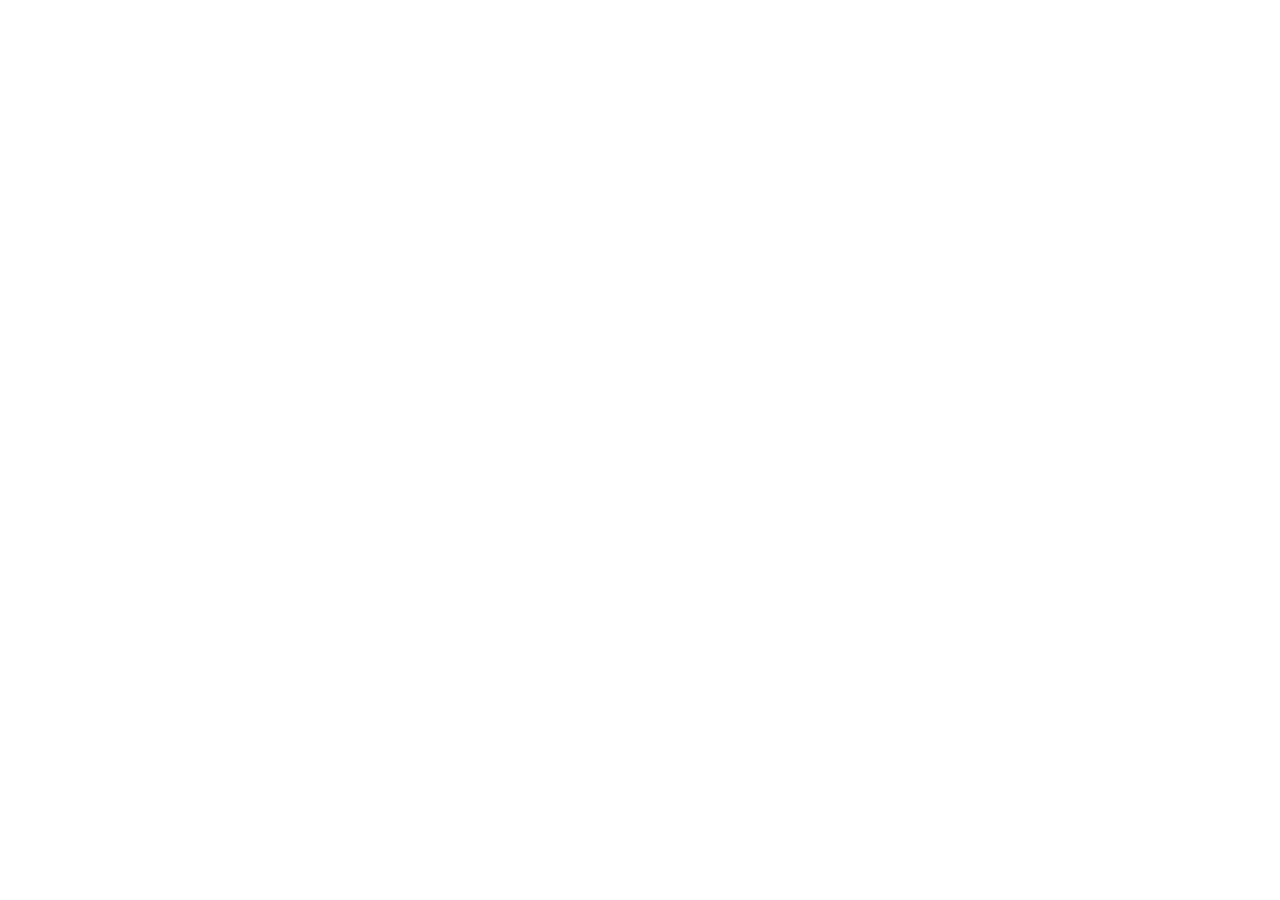
==== demo/monitoring/index.html @ 45c7589d "default" ====
<!doctype html>
<html lang="ru">
  <head>
    <meta charset="utf-8" />
    <meta name="viewport" content="width=device-width, initial-scale=1" />
    <meta name="description" content="Анализ" />
    <link rel="manifest" href="/manifest.json" />
    <title>ИИ Гранулометр</title>
    <script type="module" crossorigin src="/assets/index-CxL0mN8X.js"></script>
    <link rel="stylesheet" crossorigin href="/assets/index-CMhRdfv8.css">
  </head>
  <body>
    <noscript>You need to enable JavaScript to run this app.</noscript>
    <div id="root"></div>
    <script type="application/javascript">
      if (/MSIE|Trident/.test(window.navigator.userAgent)) window.location.href = "/ie.html";
    </script>
  </body>
</html>
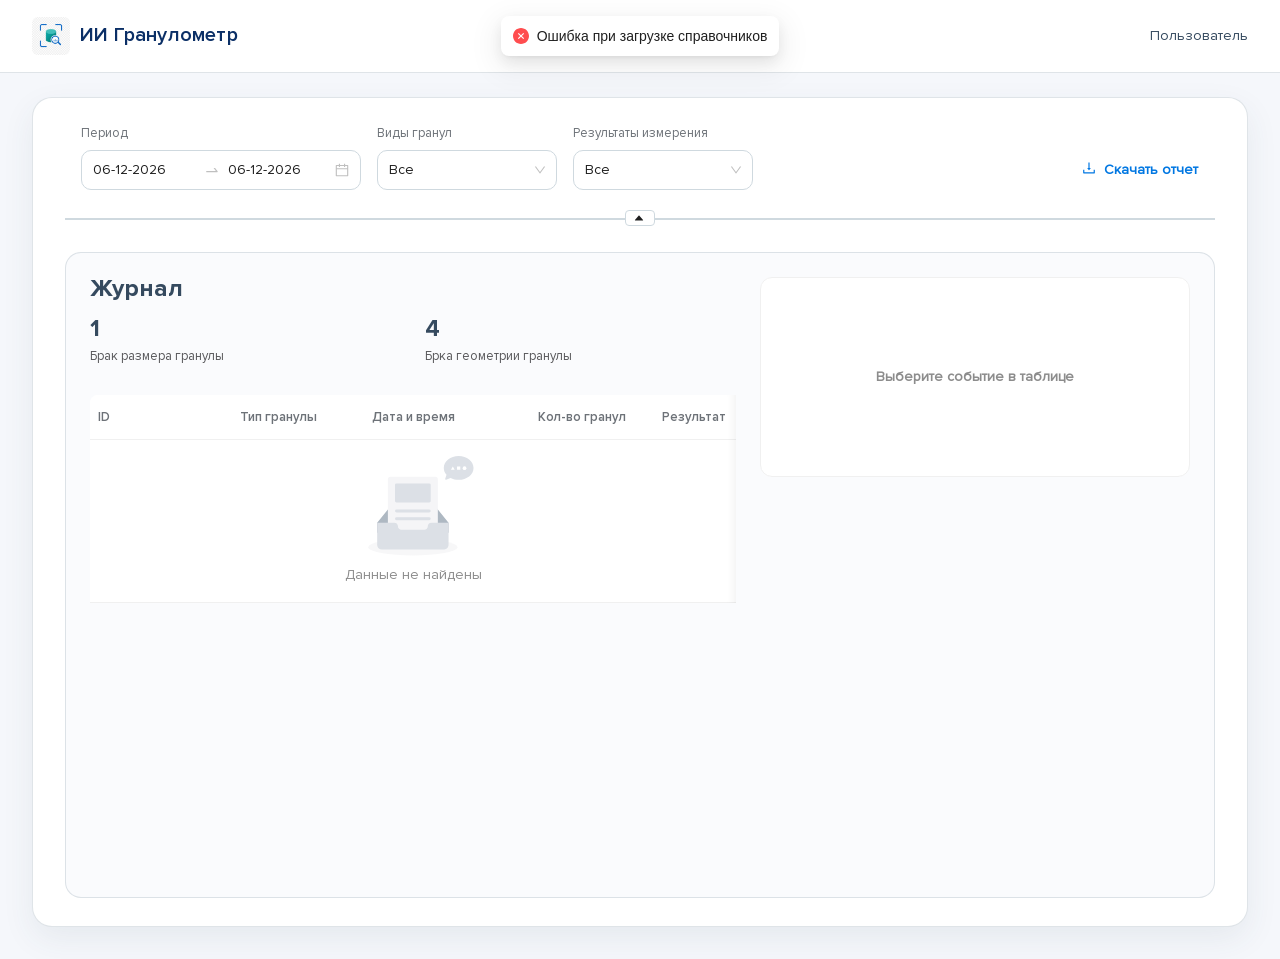
==== commit 9724c13e: "new demo" ====
--- a/demo/monitoring/index.html
+++ b/demo/monitoring/index.html
@@ -4,10 +4,10 @@
     <meta charset="utf-8" />
     <meta name="viewport" content="width=device-width, initial-scale=1" />
     <meta name="description" content="Анализ" />
-    <link rel="manifest" href="/manifest.json" />
+    <link rel="manifest" href="./manifest.json" />
     <title>ИИ Гранулометр</title>
-    <script type="module" crossorigin src="/assets/index-CxL0mN8X.js"></script>
-    <link rel="stylesheet" crossorigin href="/assets/index-CMhRdfv8.css">
+    <script type="module" crossorigin src="./assets/index-DYIpGT1o.js"></script>
+    <link rel="stylesheet" crossorigin href="./assets/index-DIv4ETDS.css">
   </head>
   <body>
     <noscript>You need to enable JavaScript to run this app.</noscript>
--- a/demo/monitoring/assets/index-DIv4ETDS.css
+++ b/demo/monitoring/assets/index-DIv4ETDS.css
@@ -0,0 +1 @@
+.measurement-info-card{height:fit-content;border-radius:12px}.measurement-info-card__header{margin-bottom:16px}.measurement-info-card__title{margin:0!important;font-size:24px!important;font-weight:400!important}.measurement-info-card__fields{margin:0;display:grid;gap:10px}.measurement-info-card__field{display:grid;grid-template-columns:minmax(180px,1fr) minmax(0,1.2fr);gap:8px 16px;font-size:14px}.measurement-info-card__field dt{margin:0;color:var(--gray-7);font-weight:400;line-height:1.35}.measurement-info-card__field dd{margin:0;color:var(--gray-9);word-break:break-word;line-height:1.35}.measurement-info-card__value-with-info{display:inline-flex;align-items:center;gap:8px}.measurement-info-card__result-chip{margin:0;font-weight:600}.measurement-info-card__info-button{min-width:22px;width:22px;height:22px;border-radius:50%;color:#1677ff;background:transparent;display:inline-flex;align-items:center;justify-content:center}.measurement-info-card__info-button:hover,.measurement-info-card__info-button:focus-visible{color:#0958d9!important;background:transparent!important}.measurement-info-card__images{margin-top:16px;display:grid;grid-template-columns:repeat(2,minmax(0,1fr));gap:12px}.measurement-info-card__image-block{display:flex;flex-direction:column;gap:6px}.measurement-info-card__image-title{color:var(--gray-8)}.measurement-info-card__media{width:100%;display:block;height:auto;border-radius:8px;border:1px solid rgba(163,179,189,.35);background:#fff}.measurement-info-card__media--video{max-height:280px;object-fit:contain}.measurement-info-card__actions{margin-top:16px;display:flex;justify-content:flex-end}@media (max-width: 768px){.measurement-info-card__field,.measurement-info-card__images{grid-template-columns:1fr}}.journal-event-card{height:fit-content;border-radius:12px}.journal-event-card--empty{min-height:200px;display:flex;align-items:center;justify-content:center}.journal-event-card__header{margin-bottom:16px}.journal-event-card__title{margin:0!important;font-size:24px!important;font-weight:400!important}.journal-event-card__tag{margin:0;font-weight:600;text-transform:uppercase}.journal-event-card__fields{margin:0;display:grid;gap:10px}.journal-event-card__field{display:grid;grid-template-columns:minmax(180px,1fr) minmax(0,1.2fr);gap:8px 16px;font-size:14px}.journal-event-card__field dt{margin:0;color:var(--gray-7);font-weight:400;line-height:1.35}.journal-event-card__field dd{margin:0;color:var(--gray-9);word-break:break-word;line-height:1.35}.journal-event-card__images{margin-top:16px;display:grid;gap:12px}.journal-event-card__image-block{display:flex;flex-direction:column;gap:6px}.journal-event-card__image-title{color:var(--gray-8)}.journal-event-card__image{width:100%;height:auto;display:block;border-radius:8px;border:1px solid rgba(163,179,189,.35);background:#fff}.journal-event-card__actions{margin-top:16px}.journal-event-card__video{margin-top:8px}@media (max-width: 768px){.journal-event-card__field{grid-template-columns:1fr}}.journal-filters .site-collapse-custom-collapse .site-collapse-custom-panel{border-bottom-color:transparent}.journal-filters .site-collapse-custom-collapse .site-collapse-custom-panel .ant-collapse-content-box{padding-top:0!important}.journal-filters__content{display:flex;align-items:flex-start;justify-content:space-between;gap:16px;padding-bottom:16px}.journal-filters__controls{display:flex;align-items:center;flex-wrap:wrap;gap:16px;flex:1}.journal-filters__field{min-width:180px;display:flex;flex-direction:column;gap:8px}.journal-filters__field:first-child{min-width:280px}.journal-filters__label{color:var(--gray-7);font-size:13px;line-height:1.2}.journal-filters__control{width:100%}.journal-filters__control.ant-picker,.journal-filters__control .ant-select-selector{min-height:40px;border-color:var(--gray-4)!important;border-radius:10px!important;box-shadow:none!important}.journal-filters__field .ant-select-single{height:40px}.journal-filters__control.ant-picker{padding-inline:11px}.journal-filters__control.ant-select .ant-select-selector{display:flex;align-items:center}.journal-filters__reset,.journal-filters__download{padding-inline:0!important;color:var(--blue-0)!important;font-size:14px}.journal-filters__reset{margin-top:24px;align-self:center}.journal-filters__download{margin-top:27px;white-space:nowrap}.journal-filters__new-measurement{margin-top:17px;align-self:center;white-space:nowrap}@media (max-width: 1024px){.journal-filters__content{flex-direction:column;align-items:stretch}.journal-filters__download{margin-top:0;align-self:flex-start}.journal-filters__new-measurement{align-self:flex-start;white-space:nowrap}}@media (max-width: 768px){.journal-filters__controls{flex-direction:column;align-items:stretch}.journal-filters__field,.journal-filters__field:first-child{min-width:100%}.journal-filters__reset{align-self:flex-start}.journal-filters__new-measurement{align-self:flex-start;white-space:nowrap}}.journal-statistics{margin-bottom:20px}.journal-statistics__title{margin:0 0 16px;color:var(--gray-9);font-size:24px;font-family:ProximaNovaBold,sans-serif;line-height:24px;font-weight:600}.journal-statistics__value{margin:0;color:var(--gray-9);font-size:24px;font-weight:900;font-family:ProximaNovaBold,sans-serif;line-height:1}.journal-statistics__hint{margin:6px 0 0;color:var(--gray-11);font-size:13px;line-height:1.4}.journal-statistics__grid{display:grid;grid-template-columns:repeat(2,minmax(0,1fr));column-gap:24px;row-gap:12px}.journal-statistics__item{min-height:58px}@media (max-width: 768px){.journal-statistics__grid{grid-template-columns:1fr}}.journal-table-wrap{min-width:0}.journal-table .ant-table-thead>tr>th,.journal-table .ant-table-tbody>tr>td{padding:10px;font-size:13px}.journal-table .ant-table-cell{white-space:nowrap}.journal-table .ant-table-thead>tr>th{font-family:ProximaNovaSemibold,sans-serif;color:var(--gray-7);background:#fff}.journal-table .ant-table-thead>tr>th:before{display:none!important}.journal-table .ant-table-tbody>tr>td{color:var(--gray-6)}.journal-table .ant-table-thead>tr>.journal-table__header-group{padding-bottom:8px!important}.journal-table .ant-table-thead>tr>.journal-table__header-top{vertical-align:top}.journal-table .ant-table-thead>tr>.journal-table__header-unit{padding-top:0!important;padding-bottom:4px!important;text-align:center}.journal-table__row{cursor:pointer}.journal-table__row--rejected .ant-table-cell{color:#e06666!important}.journal-table__row--selected>.ant-table-cell{background:#e6f7fff2!important;border-block-end-color:transparent;box-shadow:inset 0 1px 0 var(--blue-0),inset 0 -1px 0 var(--blue-0)}.journal-table__row--selected:hover>.ant-table-cell{background:#e6f7fff2!important}.journal-table__row--selected>.ant-table-cell:first-child{border-start-start-radius:8px;border-end-start-radius:8px;box-shadow:inset 1px 0 0 var(--blue-0),inset 0 1px 0 var(--blue-0),inset 0 -1px 0 var(--blue-0)}.journal-table__row--selected>.ant-table-cell:last-child{border-start-end-radius:8px;border-end-end-radius:8px;box-shadow:inset -1px 0 0 var(--blue-0),inset 0 1px 0 var(--blue-0),inset 0 -1px 0 var(--blue-0)}.journal-table__row--selected.journal-table__row--rejected .ant-table-cell{color:#e06666!important}@media (max-width: 768px){.journal-table-wrap{margin-inline:-4px}.journal-table .ant-table-thead>tr>th,.journal-table .ant-table-tbody>tr>td{padding:8px 6px;font-size:12px}.journal-table .ant-pagination{justify-content:center;margin-top:12px}.journal-table .ant-pagination-options{margin-inline-start:8px}}.new-measurement-modal{display:flex;flex-direction:column;gap:16px;max-height:70vh;overflow-y:auto}.new-measurement-modal__field{display:flex;flex-direction:column;gap:8px}.new-measurement-modal__select{width:100%}.new-measurement-modal__parameters{display:flex;flex-direction:column;gap:4px;padding:12px;border:1px solid rgba(163,179,189,.35);border-radius:8px;background:#fafbfd}.journal-page{display:flex;flex-direction:column;gap:20px;padding-top:24px}.journal-page__body{display:flex;flex-wrap:wrap;align-items:flex-start;gap:24px;flex:1;min-height:420px;padding:24px;border:1px solid rgba(163,179,189,.35);border-radius:16px;background:#fafbfd}.journal-page__main{flex:1.2;min-width:0}.journal-page__aside{flex:.8;width:min(520px,100%);min-width:340px;position:sticky;top:16px}@media (max-width: 1024px){.journal-page__aside{flex:1 1 100%;max-width:none;position:static}}@media (max-width: 768px){.journal-page{gap:16px;padding-top:20px}.journal-page__body{min-height:280px;padding:16px}}.app-loader{position:fixed;z-index:99999;top:0;left:0;width:100%;height:100%}.app-loader-background{background-color:#0009}.app-loader-container{display:flex;flex-direction:column;justify-content:center;align-items:center;width:100%;height:100%}.app-loader-container .circle-loader{width:62px;height:62px}.app-loader-container .loader-message{color:#fff;margin-top:16px;font-weight:700}.circle-loader{width:100%;height:100%}@keyframes rotation{0%{transform:rotate(0)}to{transform:rotate(360deg)}}.circle-loader .circle{animation:rotation 1.25s infinite linear;width:100%;height:100%}.app-shell{min-height:100%;display:flex;flex-direction:column;background:#f5f7fb}.app-content{flex:1;padding:24px 32px 32px}.page-content{min-height:calc(100vh - 128px);padding:28px 32px;border:1px solid rgba(163,179,189,.35);border-radius:20px;background:#fff;box-shadow:0 12px 32px #354a5f14}.page-content__eyebrow{margin-bottom:8px;color:var(--gray-7);font-size:12px;font-family:ProximaNovaSemibold,sans-serif;letter-spacing:.08em;text-transform:uppercase}.page-content__title{margin:0;color:var(--gray-9);font-size:32px;font-family:ProximaNovaBold,sans-serif;line-height:1.15}.page-content__description{max-width:720px;margin:12px 0 0;color:var(--gray-7);font-size:16px;line-height:1.5}.page-content__body{min-height:320px;margin-top:32px;padding:24px;border:1px dashed var(--gray-4);border-radius:16px;background:linear-gradient(180deg,#e6f7ff66,#f5f7fbe6);color:var(--gray-8);font-size:18px;font-family:ProximaNovaSemibold,sans-serif}@media (max-width: 768px){.app-content{padding:16px}.page-content{min-height:auto;padding:20px}.page-content__title{font-size:24px}.page-content__body{min-height:220px;margin-top:24px}}:root{--error: #ff4d4f;--gray-0: #e2ebf0;--gray-1: #cfe9df;--gray-2: rgba(207, 216, 222, .3);--gray-3: #f5f5f5;--gray-4: #cfd9df;--gray-5: #f0f0f0;--gray-6: #88939f;--gray-7: #6d7278;--gray-8: #4a4a4a;--gray-9: #354a5f;--gray-10: #d8d8d8;--gray-11: #58585b;--gray-12: #a3b3bd;--gray-13: #0091ff1a;--blue-0: #0077e2;--blue-1: #55e6de;--blue-2: #0c046f;--blue-3: #053f5c;--blue-4: #19335a;--blue-5: #0c3051;--blue-6: #0091ff;--blue-7: #1677ff;--blue-8: #e6f7ff;--blue-9: #91d5ff;--green-0: #7ed321;--black-0: #343434;--red-0: #f44336;--red-1: #ff4d4f;--orange-0: #ef980d}@font-face{font-family:ProximaNovaRegular;src:url(./ProximaNova-Regular-C2GRUTfF.eot);src:local("Proxima Nova Regular"),local("ProximaNova-Regular"),url(./ProximaNova-Regular-C2GRUTfF.eot?#iefix) format("embedded-opentype"),url(./ProximaNova-Regular-DPyqKcVz.woff) format("woff"),url(./ProximaNova-Regular-UDTIh_YD.ttf) format("truetype");font-weight:400;font-style:normal}@font-face{font-family:ProximaNovaLight;src:url(./ProximaNova-Light-BhaIyq6a.eot);src:local("Proxima Nova Light"),local("ProximaNova-Light"),url(./ProximaNova-Light-BhaIyq6a.eot?#iefix) format("embedded-opentype"),url(./ProximaNova-Light-CqN-u2Cf.woff) format("woff"),url(./ProximaNova-Light-D61mr4Wz.ttf) format("truetype");font-weight:300;font-style:normal}@font-face{font-family:ProximaNovaSemibold;src:url(./ProximaNova-Semibold-C4KoKP1c.eot);src:local("Proxima Nova Semibold"),local("ProximaNova-Semibold"),url(./ProximaNova-Semibold-C4KoKP1c.eot?#iefix) format("embedded-opentype"),url(./ProximaNova-Semibold-CN7e7BQj.woff) format("woff"),url(./ProximaNova-Semibold-FQCUFOu6.ttf) format("truetype");font-weight:600;font-style:normal}@font-face{font-family:ProximaNovaBold;src:url(./ProximaNova-Bold-DNcLptWZ.eot);src:local("Proxima Nova Bold"),local("ProximaNova-Bold"),url(./ProximaNova-Bold-DNcLptWZ.eot?#iefix) format("embedded-opentype"),url(./ProximaNova-Bold-NqAR-v34.woff) format("woff"),url(./ProximaNova-Bold-B18tUPll.ttf) format("truetype");font-weight:700;font-style:normal}@font-face{font-family:ProximaNovaExtrabld;src:url(./ProximaNova-Extrabld-BFVVBy3d.eot);src:local("Proxima Nova Extrabld"),local("ProximaNova-Extrabld"),url(./ProximaNova-Extrabld-BFVVBy3d.eot?#iefix) format("embedded-opentype"),url(./ProximaNova-Extrabld-G756Xh0o.woff) format("woff"),url(./ProximaNova-Extrabld-D8o6ubGf.ttf) format("truetype");font-weight:800;font-style:normal}.app-login-page{height:100%;width:100%;position:fixed;z-index:1;top:0;left:0;overflow:auto;display:flex;background:url("data:image/svg+xml,%3csvg%20width='1920'%20height='911'%20viewBox='0%200%201920%20911'%20fill='none'%20xmlns='http://www.w3.org/2000/svg'%3e%3cpath%20d='M0%200L1920%201079.5V1299H0V0Z'%20fill='%23EDF0F1'/%3e%3c/svg%3e") left 167px no-repeat,url("data:image/svg+xml,%3csvg%20width='1920'%20height='1080'%20viewBox='0%200%201920%201080'%20fill='none'%20xmlns='http://www.w3.org/2000/svg'%3e%3cpath%20d='M0%20-4L1920%20-483V573L1024%201468H0V-4Z'%20fill='%23E2EBF0'/%3e%3c/svg%3e") left -83px no-repeat}.app-login-page .app-login-page-center{align-items:center;background-color:#fff;width:1082px;height:665px;margin:auto;border-radius:16px}.app-login-page .app-login-page-center .app-login-page-img-div{position:relative;top:4px}.app-login-page .app-login-page-center .app-login-page-img-div .app-login-page-img{border-radius:16px 0 0 16px}.app-login-page .app-login-page-center .app-login-page-form{width:400px;margin-right:80px}.app-login-page .app-login-page-center .app-login-form__title{margin-bottom:120px}.app-login-page .app-login-page-center .app-login-form__title .title__primary{font-family:ProximaNovaRegular,Segoe UI,sans-serif;text-transform:uppercase;font-weight:600;font-size:24px;margin:40px 0 10px;color:var(--gray-9)}.app-login-page .app-login-page-center .app-login-form__title .title__secondary{font-family:ProximaNovaSemibold,Segoe UI,sans-serif;font-size:12px;text-transform:uppercase;margin-top:0;font-weight:600;color:var(--gray-9);align-content:center}.app-login-page .app-login-page-center .app-login-form__title .title__link{font-family:ProximaNovaRegular,Segoe UI,sans-serif;font-size:12px;font-weight:400;color:var(--blue-0);padding:15px 0;margin-bottom:20px;border-bottom:dotted 1px;border-radius:0}.app-login-page .app-login-page-center .app-login-form .form-group .label-text{font-size:9px}.app-login-page .app-login-page-center .app-login-form .form-group .field-input{border-radius:6px;font-size:16px;height:40px;margin-bottom:20px}.app-login-page .app-login-page-center .app-login-form .login-error,.app-login-page .app-login-page-center .app-login-form .ant-form-item-explain-error{color:var(--red-0);font-size:12px;margin:-20px 0 20px}.app-login-page .app-login-page-center .app-login-form__submit-button{margin-top:40px;display:flex;justify-content:center;align-items:center}.app-login-page .app-login-page-center .app-login-form__submit-button .button-login{text-transform:uppercase}.app-login-page .app-login-page-center .ant-input:placeholder-shown{font-style:italic}.app-login-page .app-login-page-center .logout{margin-top:152px}.app-login-page .app-login-page-center .logout .logout-text{font-size:34px}.app-login-page .app-login-page-center .ant-form-item{margin-bottom:0}.rulesPage__content__title{font-size:24px!important;font-family:ProximaNovaRegular,sans-serif!important;text-align:left;color:var(--gray-9)!important}.rulesPage__content__text{font-size:14px;font-weight:400!important;line-height:18px}.rulesPage__content__checkbox{font-weight:600}.rulesPage__content__button-row{display:flex;justify-content:space-between;gap:20px}.rulesPage__content__button-cancel{color:var(--gray-12)}.rulesPage__content__rules-accepted{background-color:var(--blue-8);border:1px solid var(--blue-9);border-radius:8px;margin-top:40px;font-weight:600;font-family:ProximaNovaLight,sans-serif;display:flex;height:40px;align-items:center}.rulesPage__content__rules-accepted .rules-accepted-img{height:24px;margin:0 20px}.rulesPage__content__rules-accepted .rules-accepted-dt{font-weight:900;font-family:ProximaNovaExtraBld,sans-serif;margin-left:7px}.app-header{display:flex;align-items:center;justify-content:space-between;gap:24px;min-height:72px;padding:0 32px;border-bottom:1px solid rgba(163,179,189,.35);background:#fff}.app-header__brand{display:flex;align-items:center;gap:10px;flex:0 0 auto}.app-header__logo{display:block;width:38px;height:38px;border-radius:6px;object-fit:cover}.app-header__brand-title{color:#0b2f66;font-size:20px;font-weight:700;font-family:ProximaNovaSemibold,sans-serif;letter-spacing:.2px;white-space:nowrap}.app-header__nav{display:flex;flex:1;align-items:center;justify-content:center;gap:8px}.app-header__nav-link{padding:10px 18px;border:1px solid transparent;border-radius:10px;color:var(--gray-9);font-size:16px;font-family:ProximaNovaSemibold,sans-serif;text-decoration:none;transition:background-color .2s ease,border-color .2s ease,color .2s ease}.app-header__nav-link:hover{border-color:var(--blue-9);background:var(--blue-8);color:var(--blue-0)}.app-header__nav-link--active{border-color:var(--blue-0);background:var(--blue-0);color:#fff}.app-header__actions{display:flex;flex:0 0 auto;align-items:center;gap:8px}.app-header__username{max-width:220px;overflow:hidden;color:var(--gray-9);font-size:14px;white-space:nowrap;text-overflow:ellipsis}.app-header__logout.ant-btn{display:inline-flex;align-items:center;justify-content:center;color:var(--gray-8);font-size:18px}.app-header__logout.ant-btn:hover{color:var(--blue-0)!important;background:var(--blue-8)!important}@media (max-width: 900px){.app-header{flex-wrap:wrap;justify-content:center;padding:16px}.app-header__nav{order:3;width:100%}.app-header__actions{margin-left:auto}}@media (max-width: 640px){.app-header__nav{flex-wrap:wrap}.app-header__nav-link{width:100%;text-align:center}}.site-collapse-custom-collapse .site-collapse-custom-panel{margin-bottom:0;overflow:hidden;border-bottom:solid 1px;border-radius:2px;display:flex;flex-direction:column-reverse}.site-collapse-custom-collapse .site-collapse-custom-panel .ant-collapse-header{height:10px;margin:0 auto;align-items:center}.site-collapse-custom-collapse .site-collapse-custom-panel .ant-collapse-content-box{padding-bottom:0!important}.site-collapse-custom-collapse .site-collapse-custom-panel .ant-collapse-expand-icon{background-color:#fff;z-index:100;padding:1px 7px;padding-inline-end:9px!important;border-radius:4px;border:solid 1px var(--gray-4);height:unset!important}.rollable-panel-line{border:solid 1px var(--gray-4);position:relative;top:-12px;z-index:1}#root,.ant-app{background:linear-gradient(180deg,var(--gray-0) 0%,var(--gray-4) 100%)}.ant-layout{background-color:inherit}.ant-typography,.ant-btn{font-weight:600}h4.ant-typography{font-size:18px;color:var(--gray-8)}h5.ant-typography{font-size:13px;color:var(--gray-7)}body{margin:0;font-family:ProximaNovaRegular,Segoe UI,sans-serif;-webkit-font-smoothing:antialiased;-moz-osx-font-smoothing:grayscale}html,body,#root{height:100%;width:100%}.pointer{cursor:pointer}.h-100{height:100%}.w-100{width:100%}.d-center{align-items:center;justify-content:center}.d-align-center{align-items:center}.d-flex{display:flex}.d-space-between{justify-content:space-between}.d-column{flex-direction:column}.d-flex-wrap{flex-wrap:wrap}.f-light{font-family:ProximaNovaLight,sans-serif}.f-regular{font-family:ProximaNovaRegular,sans-serif}.f-bold{font-family:ProximaNovaBold,sans-serif}.f-extrabld{font-family:ProximaNovaExtraBld,sans-serif}.p-1{padding:8px}.pb-1{padding-bottom:8px}.mt-1{margin-top:8px}.mb-1{margin-bottom:8px}.ml-1{margin-left:8px}.mr-1{margin-right:8px}.mv-1{margin-top:8px;margin-bottom:8px}.mh-1{margin-left:8px;margin-right:8px}.p-2{padding:16px}.pb-2{padding-bottom:16px}.mt-2{margin-top:16px}.mb-2{margin-bottom:16px}.ml-2{margin-left:16px}.mr-2{margin-right:16px}.mv-2{margin-top:16px;margin-bottom:16px}.mh-2{margin-left:16px;margin-right:16px}.p-3{padding:24px}.pb-3{padding-bottom:24px}.mt-3{margin-top:24px}.mb-3{margin-bottom:24px}.ml-3{margin-left:24px}.mr-3{margin-right:24px}.mv-3{margin-top:24px;margin-bottom:24px}.mh-3{margin-left:24px;margin-right:24px}.p-4{padding:32px}.pb-4{padding-bottom:32px}.mt-4{margin-top:32px}.mb-4{margin-bottom:32px}.ml-4{margin-left:32px}.mr-4{margin-right:32px}.mv-4{margin-top:32px;margin-bottom:32px}.mh-4{margin-left:32px;margin-right:32px}.p-5{padding:40px}.pb-5{padding-bottom:40px}.mt-5{margin-top:40px}.mb-5{margin-bottom:40px}.ml-5{margin-left:40px}.mr-5{margin-right:40px}.mv-5{margin-top:40px;margin-bottom:40px}.mh-5{margin-left:40px;margin-right:40px}.p-6{padding:48px}.pb-6{padding-bottom:48px}.mt-6{margin-top:48px}.mb-6{margin-bottom:48px}.ml-6{margin-left:48px}.mr-6{margin-right:48px}.mv-6{margin-top:48px;margin-bottom:48px}.mh-6{margin-left:48px;margin-right:48px}.p-7{padding:56px}.pb-7{padding-bottom:56px}.mt-7{margin-top:56px}.mb-7{margin-bottom:56px}.ml-7{margin-left:56px}.mr-7{margin-right:56px}.mv-7{margin-top:56px;margin-bottom:56px}.mh-7{margin-left:56px;margin-right:56px}.p-8{padding:64px}.pb-8{padding-bottom:64px}.mt-8{margin-top:64px}.mb-8{margin-bottom:64px}.ml-8{margin-left:64px}.mr-8{margin-right:64px}.mv-8{margin-top:64px;margin-bottom:64px}.mh-8{margin-left:64px;margin-right:64px}.p-9{padding:72px}.pb-9{padding-bottom:72px}.mt-9{margin-top:72px}.mb-9{margin-bottom:72px}.ml-9{margin-left:72px}.mr-9{margin-right:72px}.mv-9{margin-top:72px;margin-bottom:72px}.mh-9{margin-left:72px;margin-right:72px}.p-10{padding:80px}.pb-10{padding-bottom:80px}.mt-10{margin-top:80px}.mb-10{margin-bottom:80px}.ml-10{margin-left:80px}.mr-10{margin-right:80px}.mv-10{margin-top:80px;margin-bottom:80px}.mh-10{margin-left:80px;margin-right:80px}
